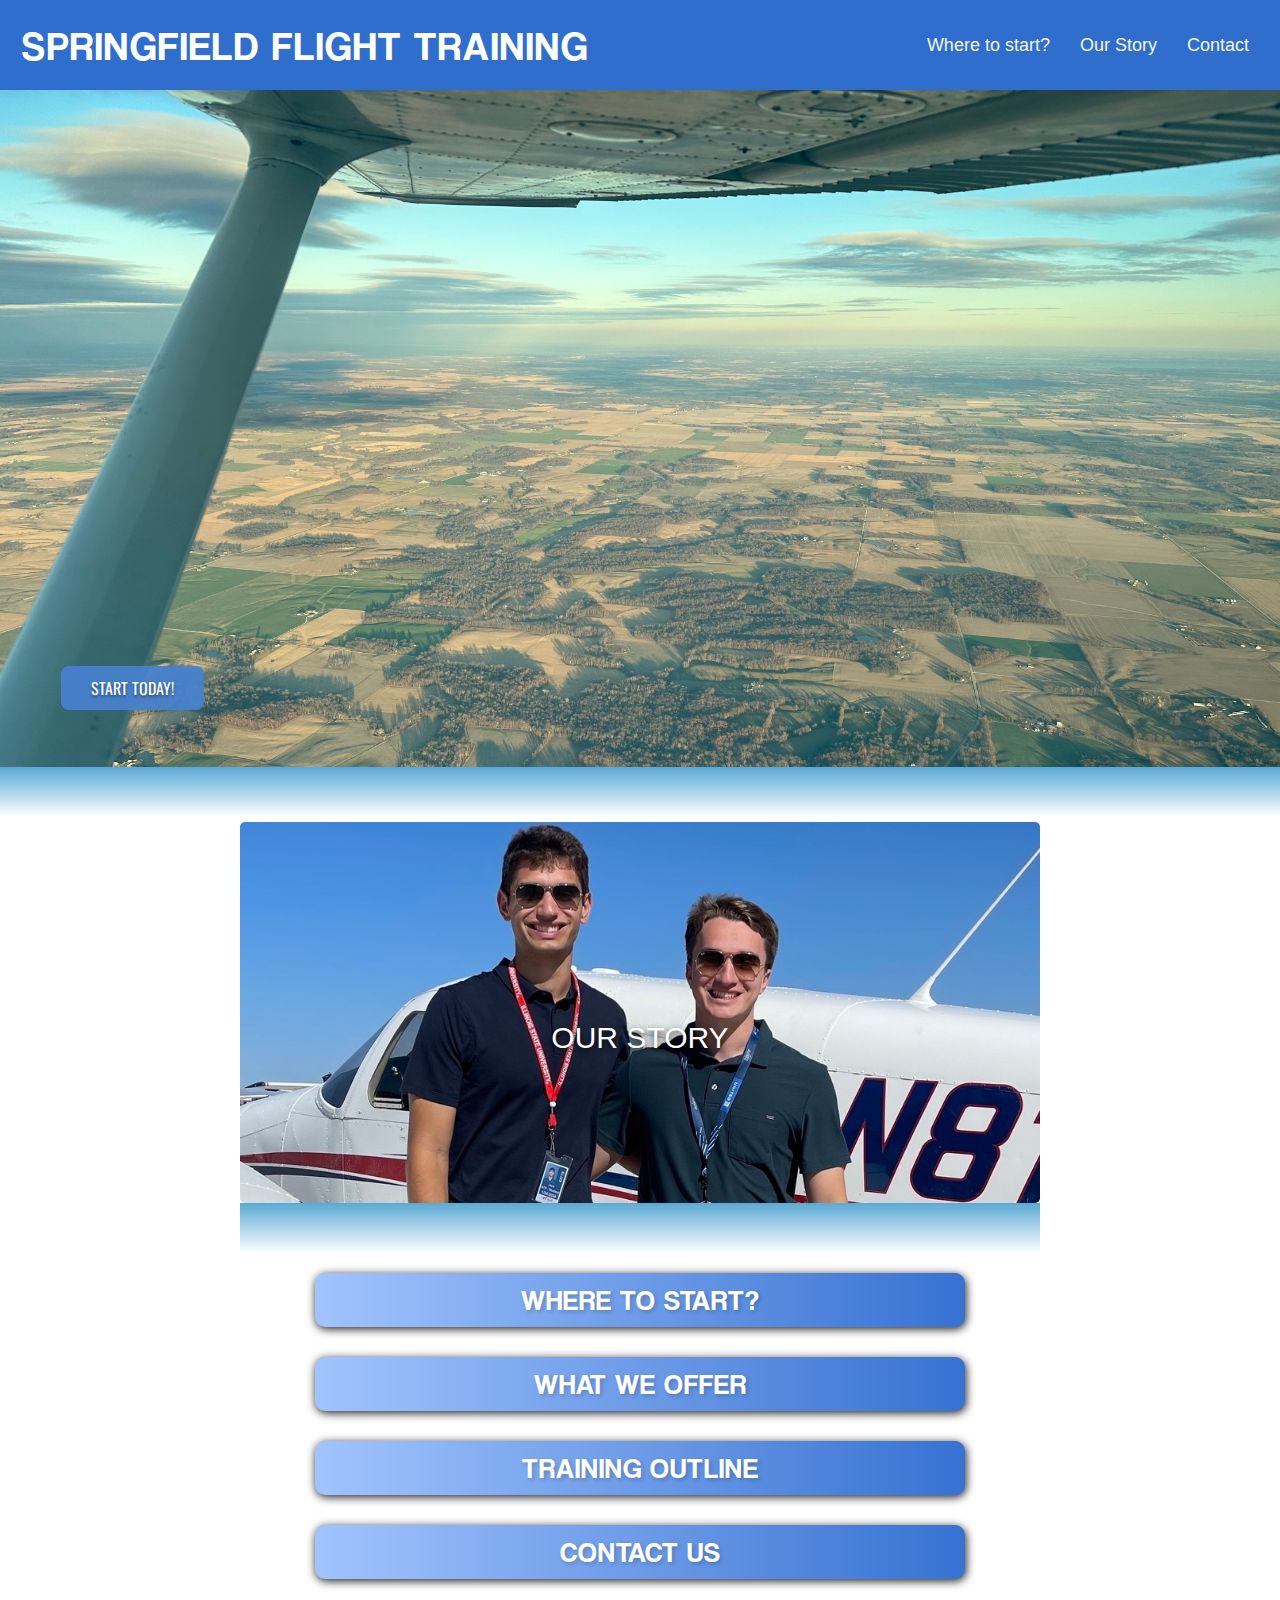
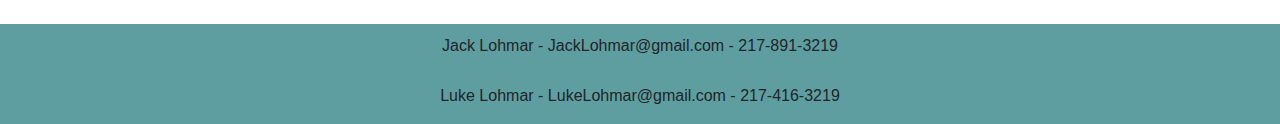
==== index.html @ 1f179954 "more styling added. gradient rect transition" ====
<!DOCTYPE html>
<html lang="en">

<head>
  <meta charset="UTF-8" />
  <meta name="viewport" content="width=device-width, initial-scale=1, maximum-scale=1, user-scalable=no">


  <title>Springfield Flight Training</title>

  <!-- Bootstrap CSS -->
  <link rel="stylesheet" href="https://stackpath.bootstrapcdn.com/bootstrap/4.5.2/css/bootstrap.min.css" />

  <!-- Optional: Bootstrap JavaScript and Popper.js (if you need them) -->
  <!-- These should be placed at the end of the body section for better performance -->

  <!-- jQuery (required for Bootstrap JavaScript) -->
  <script src="https://code.jquery.com/jquery-3.5.1.slim.min.js"></script>

  <!-- Popper.js (required for Bootstrap JavaScript) -->
  <script src="https://cdn.jsdelivr.net/npm/@popperjs/core@2.0.7/dist/umd/popper.min.js"></script>

  <!-- Bootstrap JavaScript -->
  <script src="https://stackpath.bootstrapcdn.com/bootstrap/4.5.2/js/bootstrap.min.js"></script>

  <!-- Google Fonts -->
  <link rel="preconnect" href="https://fonts.googleapis.com">
  <link rel="preconnect" href="https://fonts.gstatic.com" crossorigin>
  <link href="https://fonts.googleapis.com/css2?family=Oswald:wght@200..700&display=swap" rel="stylesheet">

  <!--Link to external css-->
  <link rel="stylesheet" href="styles.css" />
  <link rel="stylesheet" href="styles2.css" />
</head>

<body>
  <div class="container-custom-size container-fluid no-padding-container">
    <!--NAVBAR BEGIN-->
    <nav class="navbar navbar-expand-lg navbar-light">
      <a class="navbar-brand" href="index.html">
        <h1 id="flightSchoolTitle">Springfield Flight Training</h1>
      </a>
      <button class="navbar-toggler custom-toggler-color" type="button" data-toggle="collapse"
        data-target="#navbarNavAltMarkup" aria-controls="navbarNavAltMarkup" aria-expanded="false"
        aria-label="Toggle navigation" style="margin-left: -15px;">
        <span class="navbar-toggler-icon"></span>
      </button>
      <div class="collapse navbar-collapse" id="navbarNavAltMarkup">
        <ul class="navbar-nav ml-auto">
          <li class="nav-item">
            <a class="nav-link" id="navbarlink" href="index.html">Where to start?</a>
          </li>
          <li class="nav-item">
            <a class="nav-link" id="navbarlink" href="about.html">Our Story</a>
          </li>
          <li class="nav-item">
            <a class="nav-link" id="navbarlink" href="contact.html">Contact</a>
          </li>
        </ul>
      </div>
    </nav>
    <!--NAVBAR END-->
    <div class="image-container">
      <img src="images/HomePageView.jpeg" alt="Your Image Description" id="MainImage" />
      <div class="overlay">
        <h1>Where dreams take flight.</h1>
        <h3>Start your flying journey today with Springfield Flight Training.</h3>
        <button>START TODAY!</button>
      </div>
    </div>


    <!-- TRANSITION RECTANGLE -->
    <div class="gradient-rectangle"></div>

    <!-- INFORMATION BELOW THE BIG PICTURE -->
    <div class="row" style="padding: 0; margin: 0;">
      <div class="col-12">
        <center>
          <div class="overlay-container">
            <a href="#">
              <img src="images/JackAndLuke_Cropped2.jpeg" class="img-fluid columnPics" alt="Responsive Image">
              <h2 id="overlay-text">Our Story</h2>
            </a>
            <div class="gradient-rectangle" style="width:90%; max-width:800px; margin: 0 5%; margin-top: -20px; margin-bottom: 10px;">

            </div>
          </div>
        </center>
      </div>
    </div>  

    <div class="row" style="padding: 0; margin: 0;">
      <div class="col-12">
        <center>
          <div class="overlay-container">
            <a href="#">
              <h2 class="title-button btn-1">Where to start?</h2>
            </a>
          </div>
        </center>
      
      </div>
    </div>

    <div class="row" style="padding: 0; margin: 0;">
      <div class="col-12">
        <center>
          <div class="overlay-container">
            <a href="#">
              <h2 class="title-button btn-1">What we offer</h2>
            </a>
          </div>
        </center>
      
      </div>
    </div>

    <div class="row" style="padding: 0; margin: 0;">
      <div class="col-12">
        <center>
          <div class="overlay-container">
            <a href="#">
              <h2 class="title-button btn-1">Training outline</h2>
            </a>
          </div>
        </center>
      
      </div>
    </div>

    <div class="row" style="padding: 0; margin: 0;">
      <div class="col-12">
        <center>
          <div class="overlay-container">
            <a href="#">
              <h2 class="title-button btn-1">contact us</h2>
            </a>
          </div>
        </center>
      
      </div>
    </div>

    <div class="row">

      <div class="col-12">
        <div class="footer">
          <p>Jack Lohmar - JackLohmar@gmail.com - 217-891-3219</p>
          <p>Luke Lohmar - LukeLohmar@gmail.com - 217-416-3219</p>
        </div>
      </div>
    </div>


  </div>

</body>

</html>
---- styles.css ----
#flightSchoolTitle {
    text-decoration: none;
    color: white;
    font-family: 'Coolvetica', sans-serif;
    text-transform: uppercase;
    letter-spacing: 2px;
font-size: clamp(16px, 4vw, 40px);
    margin-top: 8px;
    margin-left: 1%;

}
#flightSchoolTitle:hover{
  opacity: 0.6
}


/* Main image container */
#MainImage {
    width: 100%;
    overflow: hidden;
    overflow-x: hidden;
    
}

.image-container {
    position: relative;
    width: 100%; /* Adjust the width as needed */
    height: auto; /* Adjust the height as needed */
  }

  .image-container img {
    width: 100%;
    height: auto;
    display: block;
  }

  .overlay {
    position: absolute;
    bottom: 7%;
    left: 4%;
    padding: 10px; /* Adjust padding as needed */
   
  }

  /* WHERE DREAMS TAKE FLIGHT */
  .overlay h1 {
    text-shadow: 0px 5px 12px rgba(0, 0, 0, 0.75);
    color: white;
    font-family: 'Coolvetica';
    font-style: normal;
    font-weight: 400;
    letter-spacing: 1px;
    opacity: 0; /* Initially hidden */
    animation: fadeInUp 1s ease-out forwards; /* Animation properties */
    font-size: clamp(22px, 4vw, 40px);;
  }

    @keyframes fadeInUp {
      0% {
        opacity: 0;
      }
      100% {
        opacity: 1;
      }
    }
  

  /*Start your flying journey today with Springfield Flight Training.*/
  .overlay h3 {
    margin-bottom: 20px;
    text-shadow: 2px 4px 10px rgba(0, 0, 0, 0.7);
    color: white;
    font-family: 'Oswald';
    font-style: normal;
    font-weight: 300;
    letter-spacing: 1px;
    opacity: 0; /* Initially hidden */
    animation: fadeInUp 2s ease-out forwards; /* Animation properties */
    font-size: clamp(16px, 4vw, 30px);
  }

    @keyframes fadeInUp {
      0% {
        opacity: 0;
      }
      100% {
        opacity: 1;
      }
    }

/* Start Today button */
  .overlay button {
    padding: 10px 30px;
    background-color: rgb(71, 129, 203, 0.95); /* Adjust button color as needed */
    border-width: 4px;
    border-color: white;
    color: white;
    border: none;
    cursor: pointer;
    /* font-size: large; */
    border-radius: 8px;
    text-shadow: 0px 2px 3px rgba(0, 0, 0, 0.4);
    font-family: 'Oswald';

  }
.overlay button:hover{
  opacity: 0.8;

}

/* images of the front page */
.columnPics{
    width: 90%;
    max-width: 800px;
    margin: 0 5%;
    border-radius: 5px;
    margin-bottom: 20px;

}

.columnPics:hover{
  opacity: 0.8;
}

.overlay-container {
    position: relative;
}

#overlay-text {
    position: absolute;
    top: 50%;
    left: 50%;
    transform: translate(-50%, -50%);
    text-align: center;
    color: white;
    font-size: clamp(26px, 4vw, 30px);
    text-shadow: 0px 3px 7px rgba(0, 0, 0, 0.9); /* Add the drop shadow with blur effect */
    text-transform: uppercase;
}

/* Buttons below our story picture */

.title-button {
  font-family: 'Coolvetica';
  text-transform: uppercase;
  letter-spacing: 1px;
  font-size: clamp(20px, 4vw, 28px);
  flex: 1 1 auto;
  width: 70%;
  max-width: 650px;
  background-color: rgb(53, 112, 209);
  height: 6vh;
  display: flex;
  align-items: center;
  justify-content: center;
  margin: 0 5%;
  border-radius: 10px;
  color: white;
  text-shadow: 2px 2px 4px rgba(0, 0, 0, 0.2); /* Adjust values as needed */
  margin-top: 10px;
  margin-bottom: 20px;
  transition: 0.5s;
  background-size: 200% auto;
 /* text-shadow: 0px 0px 10px rgba(0,0,0,0.2);*/
  border-radius: 10px;
  box-shadow: 1px 2px 10px rgba(0, 0, 0, 0.9); /* Adjust values as needed */

 }


.title-button:hover {
  background-position: right center; /* change the direction of the change here */
}


.btn-1 {
  background-image: linear-gradient(to right, #a1c4fd 0%, rgb(53, 112, 209) 51%, #a1c4fd 100%);
}

a:hover{
  text-decoration: none;
}


/* NAVBAR */
.navbar {
    width: 100%;
    background-color: #2F6ECC;
  }
  
.nav-item{
    color: white;
    text-decoration: none;
    font-size: large;
    font-family: 'Roboto', sans-serif;

}

#navbarlink{
    color: whitesmoke;
    font-size: large;
    font-family: 'Roboto', sans-serif;
    padding-left: 15px;
    padding-right: 15px;
    /* text-transform: uppercase; */
}

/* Transition rectangle */
.gradient-rectangle {
    width: 100%;
    height: 50px; /* Adjust the height as needed */
    background: linear-gradient(to bottom, rgb(81, 165, 211, 0.95),rgb(255, 255, 255)); /* Adjust gradient colors as needed */
    transition: background 0.8s ease; /* Adjust transition properties as needed */
    margin-bottom: 5px;
  }

  /* Footer */
  .footer{
    width: 100%;
    height: 100px;
    background-color: cadetblue;
    margin-top: 25px;
  }
  .footer p {
    padding-top: 10px;
    align-items: center;
    text-align: center;
  }


/* Bootstrap adjustments */
.no-padding-container {
    padding-left: 0;
    padding-right: 0;
  }

.custom-toggler-color {
    color: white; /* Replace with your desired color code */
    border: white;
}

@media (min-width: 600px) {
    .container-custom-size {
      max-width: 1400px; /* Adjust the max-width according to your needs */
    }
} 


  @font-face {
    font-family: 'Coolvetica'; /* Replace with the desired font name */
    src: url('fonts/coolvetica/coolvetica.otf') format('opentype'); /* Adjust the path to your font file */
    font-weight: normal;
    font-style: normal;
  }
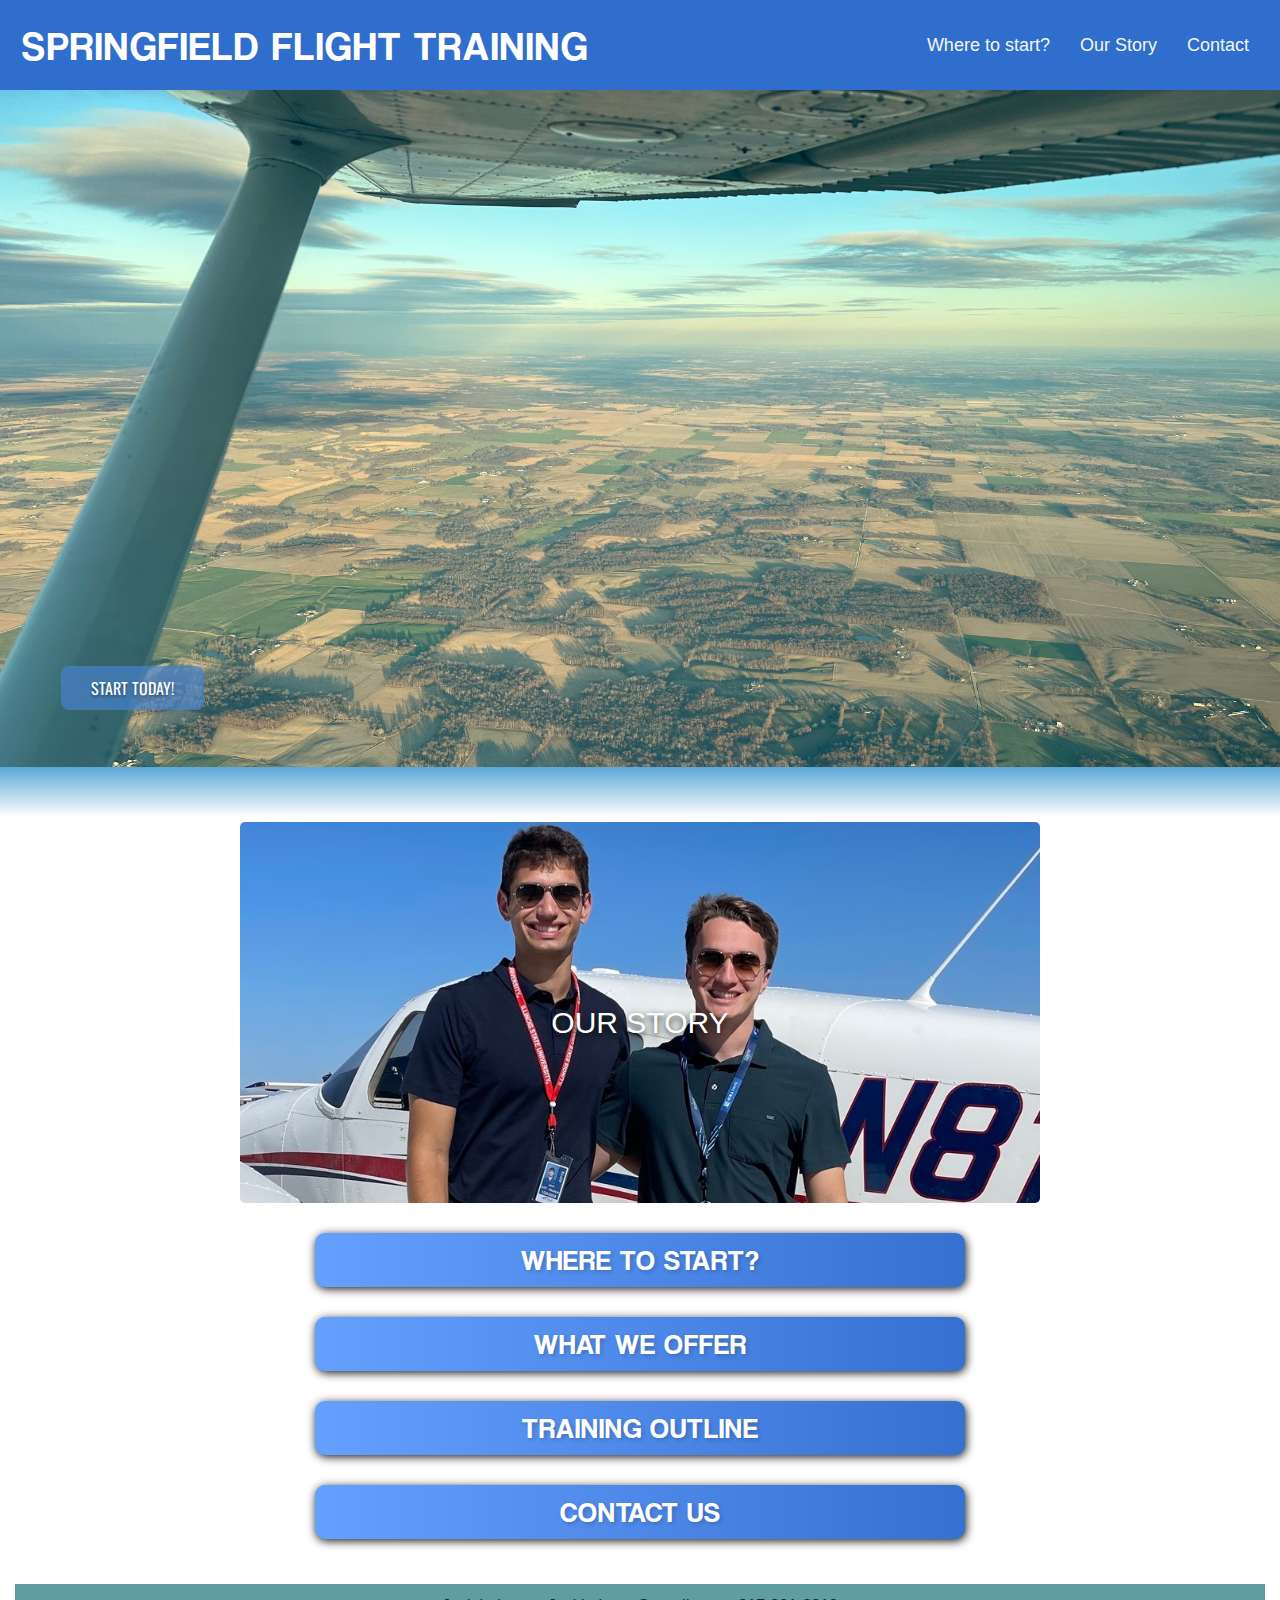
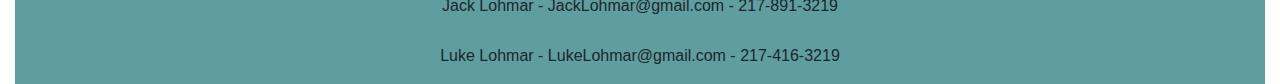
==== commit 86133b0e: "fixed styling bugs" ====
--- a/index.html
+++ b/index.html
@@ -36,7 +36,7 @@
 <body>
   <div class="container-custom-size container-fluid no-padding-container">
     <!--NAVBAR BEGIN-->
-    <nav class="navbar navbar-expand-lg navbar-light">
+    <nav class="navbar navbar-expand-lg navbar-dark">
       <a class="navbar-brand" href="index.html">
         <h1 id="flightSchoolTitle">Springfield Flight Training</h1>
       </a>
@@ -82,7 +82,6 @@
               <img src="images/JackAndLuke_Cropped2.jpeg" class="img-fluid columnPics" alt="Responsive Image">
               <h2 id="overlay-text">Our Story</h2>
             </a>
-            <div class="gradient-rectangle" style="width:90%; max-width:800px; margin: 0 5%; margin-top: -20px; margin-bottom: 10px;">
 
             </div>
           </div>
@@ -142,17 +141,14 @@
       </div>
     </div>
 
-    <div class="row">
-
-      <div class="col-12">
+    <div class="row" style="width: 100%; padding: 0; margin: 0;">
+      <div class="col-md-12">
         <div class="footer">
           <p>Jack Lohmar - JackLohmar@gmail.com - 217-891-3219</p>
           <p>Luke Lohmar - LukeLohmar@gmail.com - 217-416-3219</p>
         </div>
       </div>
     </div>
-
-
   </div>
 
 </body>
--- a/styles.css
+++ b/styles.css
@@ -91,7 +91,7 @@
 /* Start Today button */
   .overlay button {
     padding: 10px 30px;
-    background-color: rgb(71, 129, 203, 0.95); /* Adjust button color as needed */
+    background-color: rgb(71, 129, 203, 0.7); /* Adjust button color as needed */
     border-width: 4px;
     border-color: white;
     color: white;
@@ -174,7 +174,7 @@
 
 
 .btn-1 {
-  background-image: linear-gradient(to right, #a1c4fd 0%, rgb(53, 112, 209) 51%, #a1c4fd 100%);
+  background-image: linear-gradient(to right, #65a0ff 0%, rgb(53, 112, 209) 51%, #a1c4fd 100%);
 }
 
 a:hover{
@@ -225,6 +225,7 @@
     padding-top: 10px;
     align-items: center;
     text-align: center;
+    width:100%;
   }
 
 
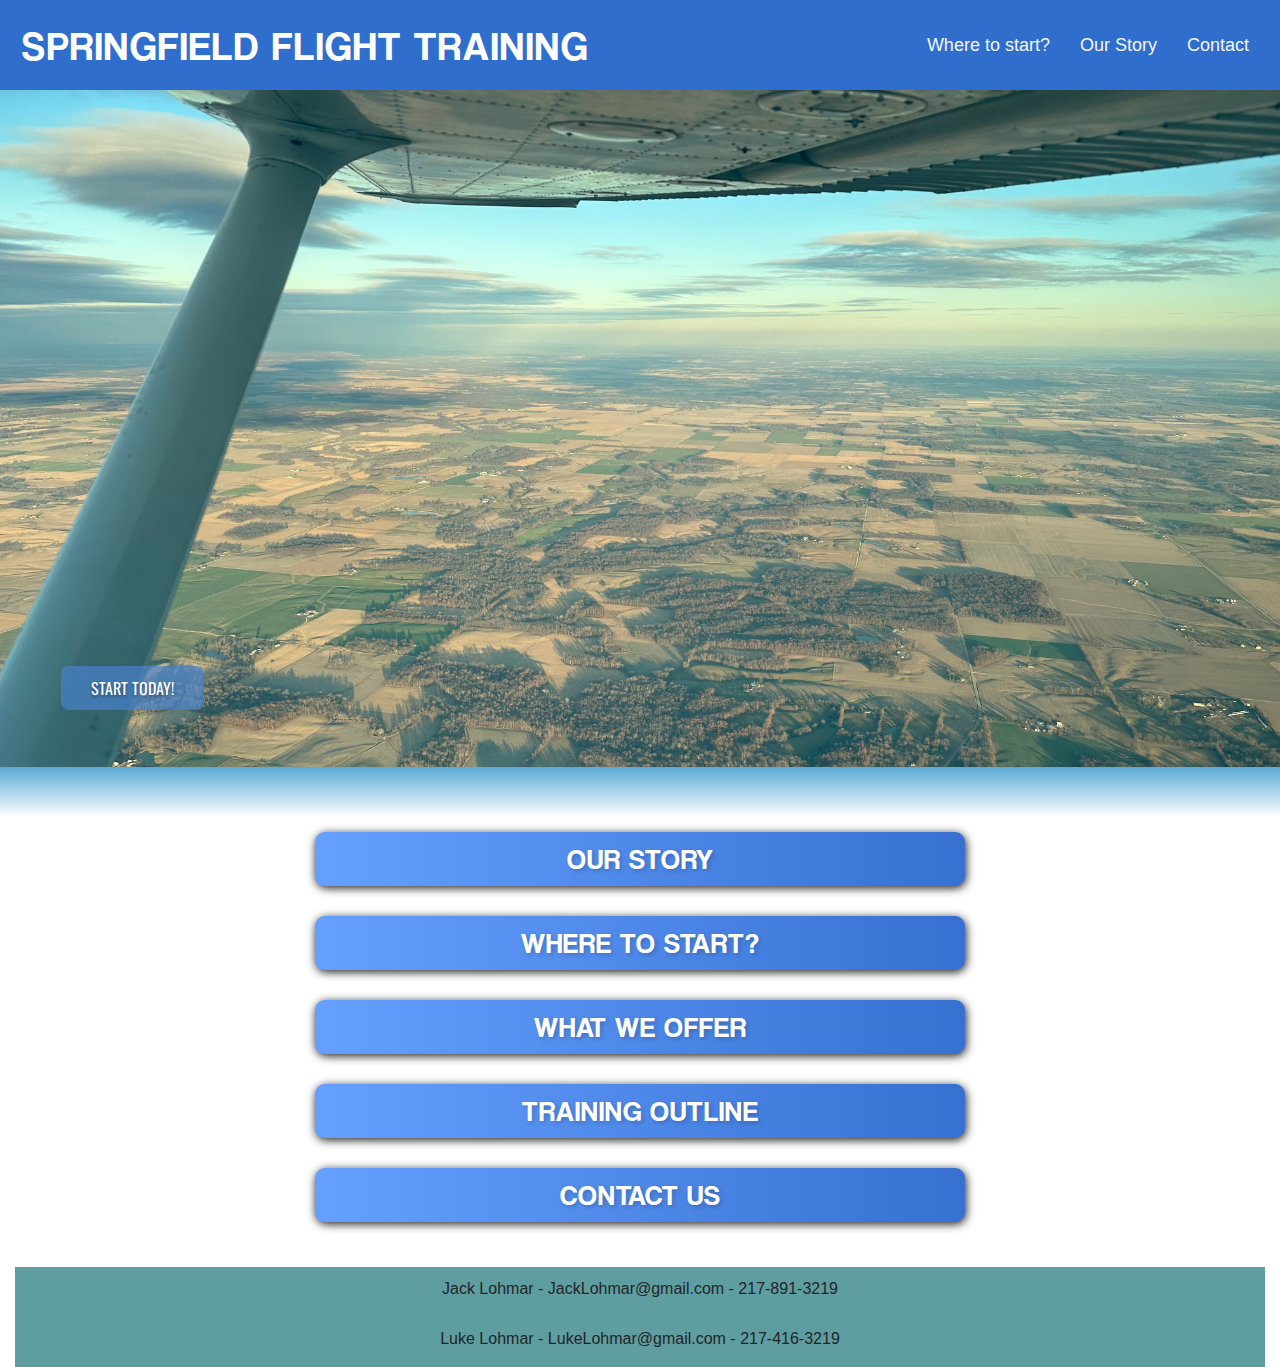
==== commit ecfe96ef: "fixed styling" ====
--- a/index.html
+++ b/index.html
@@ -74,12 +74,12 @@
     <div class="gradient-rectangle"></div>
 
     <!-- INFORMATION BELOW THE BIG PICTURE -->
-    <div class="row" style="padding: 0; margin: 0;">
+    <!-- <div class="row" style="padding: 0; margin: 0;">
       <div class="col-12">
         <center>
           <div class="overlay-container">
             <a href="#">
-              <img src="images/JackAndLuke_Cropped2.jpeg" class="img-fluid columnPics" alt="Responsive Image">
+              <img src="images/JackAndLuke_Cropped2.jpeg" class="img-fluid title-button btn-1" alt="Responsive Image">
               <h2 id="overlay-text">Our Story</h2>
             </a>
 
@@ -87,7 +87,20 @@
           </div>
         </center>
       </div>
-    </div>  
+    </div>   -->
+
+    <div class="row" style="padding: 0; margin: 0;">
+      <div class="col-12">
+        <center>
+          <div class="overlay-container">
+            <a href="#">
+              <h2 class="title-button btn-1">our story</h2>
+            </a>
+          </div>
+        </center>
+      
+      </div>
+    </div>
 
     <div class="row" style="padding: 0; margin: 0;">
       <div class="col-12">
--- a/styles.css
+++ b/styles.css
@@ -146,7 +146,7 @@
   letter-spacing: 1px;
   font-size: clamp(20px, 4vw, 28px);
   flex: 1 1 auto;
-  width: 70%;
+  width: 90%;
   max-width: 650px;
   background-color: rgb(53, 112, 209);
   height: 6vh;
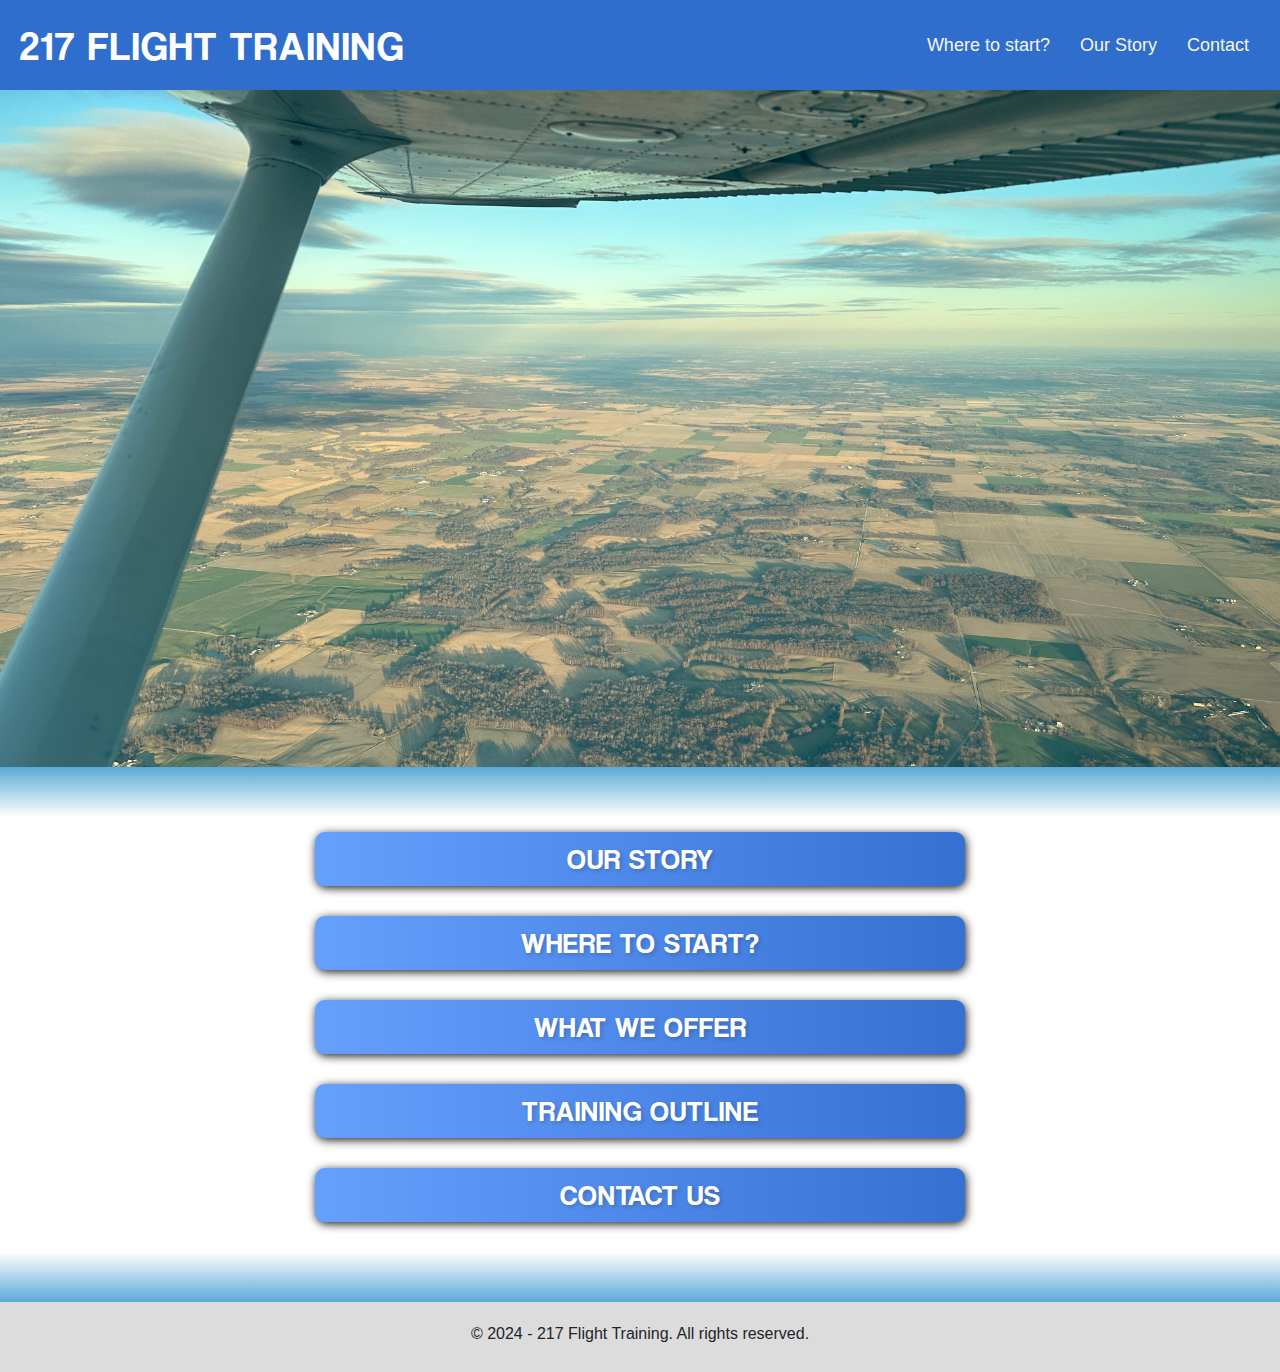
==== commit a576f585: "styling added footer" ====
--- a/index.html
+++ b/index.html
@@ -38,7 +38,7 @@
     <!--NAVBAR BEGIN-->
     <nav class="navbar navbar-expand-lg navbar-dark">
       <a class="navbar-brand" href="index.html">
-        <h1 id="flightSchoolTitle">Springfield Flight Training</h1>
+        <h1 id="flightSchoolTitle">217 Flight Training</h1>
       </a>
       <button class="navbar-toggler custom-toggler-color" type="button" data-toggle="collapse"
         data-target="#navbarNavAltMarkup" aria-controls="navbarNavAltMarkup" aria-expanded="false"
@@ -63,9 +63,9 @@
     <div class="image-container">
       <img src="images/HomePageView.jpeg" alt="Your Image Description" id="MainImage" />
       <div class="overlay">
-        <h1>Where dreams take flight.</h1>
-        <h3>Start your flying journey today with Springfield Flight Training.</h3>
-        <button>START TODAY!</button>
+        <h1>Start your aviation journey today</h1>
+        <h3>Flight instructors now available at KSPI.</h3>
+        <!-- <button>START TODAY!</button> -->
       </div>
     </div>
 
@@ -98,7 +98,7 @@
             </a>
           </div>
         </center>
-      
+
       </div>
     </div>
 
@@ -111,7 +111,7 @@
             </a>
           </div>
         </center>
-      
+
       </div>
     </div>
 
@@ -124,7 +124,7 @@
             </a>
           </div>
         </center>
-      
+
       </div>
     </div>
 
@@ -137,7 +137,7 @@
             </a>
           </div>
         </center>
-      
+
       </div>
     </div>
 
@@ -150,18 +150,52 @@
             </a>
           </div>
         </center>
-      
-      </div>
-    </div>
-
-    <div class="row" style="width: 100%; padding: 0; margin: 0;">
-      <div class="col-md-12">
-        <div class="footer">
-          <p>Jack Lohmar - JackLohmar@gmail.com - 217-891-3219</p>
-          <p>Luke Lohmar - LukeLohmar@gmail.com - 217-416-3219</p>
-        </div>
-      </div>
-    </div>
+
+      </div>
+    </div>
+
+    <div class="gradient-rectangle2"></div>
+    
+    <footer>
+      <div class="container">
+          <!-- <div class="row" style="padding-top: 10px;">
+              <div class="col-6">
+                  <p>Jack Lohmar</p>
+                  <p>JackLohmar@gmail.com</p>
+                  <p>+1 (217) 891-3219</p>
+              </div>
+              <div class="col-6">
+                <p>Luke Lohmar</p>
+                <p>LukeLohmarCFI@gmail.com</p>
+                <p>+1 (217) 416-3219</p>
+              </div>
+          </div> -->
+          <div class="row justify-content-center">
+            <div class="col-12">
+              <p style="text-align: center; padding: 10px;">&copy; 2024 - 217 Flight Training. All rights reserved.</p>
+            </div>
+        </div>
+      </div>
+  </footer>
+
+    <!-- <footer>
+      <div class="row">
+        <div class="col-6">
+          <p>Jack Lohmar <br>JackLohmar@gmail.com <br>217-891-3219</p>
+        </div>
+        <div class="col-6">
+          <p>Luke Lohmar <br>LukeLohmarCFI@gmail.com <br>217-416-3219</p>
+        </div>
+      </div>
+
+      <div class="row" style="padding: 0; margin: 0;">
+        <div class="col-12">
+          <p style="text-align: center;">&copy; 2024 Your Website. All rights reserved.</p>
+        </div>
+      </div>
+
+    </footer> -->
+
   </div>
 
 </body>
--- a/styles.css
+++ b/styles.css
@@ -52,7 +52,7 @@
     letter-spacing: 1px;
     opacity: 0; /* Initially hidden */
     animation: fadeInUp 1s ease-out forwards; /* Animation properties */
-    font-size: clamp(22px, 4vw, 40px);;
+    font-size: clamp(20px, 4vw, 40px);;
   }
 
     @keyframes fadeInUp {
@@ -76,7 +76,7 @@
     letter-spacing: 1px;
     opacity: 0; /* Initially hidden */
     animation: fadeInUp 2s ease-out forwards; /* Animation properties */
-    font-size: clamp(16px, 4vw, 30px);
+    font-size: clamp(18px, 4vw, 30px);
   }
 
     @keyframes fadeInUp {
@@ -214,20 +214,22 @@
     margin-bottom: 5px;
   }
 
+  .gradient-rectangle2 {
+    width: 100%;
+    height: 50px; /* Adjust the height as needed */
+    background: linear-gradient(to bottom, rgb(255, 255, 255),rgb(81, 165, 211, 0.95)); /* Adjust gradient colors as needed */
+    transition: background 0.8s ease; /* Adjust transition properties as needed */
+    margin-top: 10px;
+  }
+
   /* Footer */
-  .footer{
-    width: 100%;
-    height: 100px;
-    background-color: cadetblue;
-    margin-top: 25px;
-  }
-  .footer p {
+  footer{
+    width: 100%;
+
+    background-color: gainsboro;
     padding-top: 10px;
-    align-items: center;
-    text-align: center;
-    width:100%;
-  }
-
+
+  }
 
 /* Bootstrap adjustments */
 .no-padding-container {
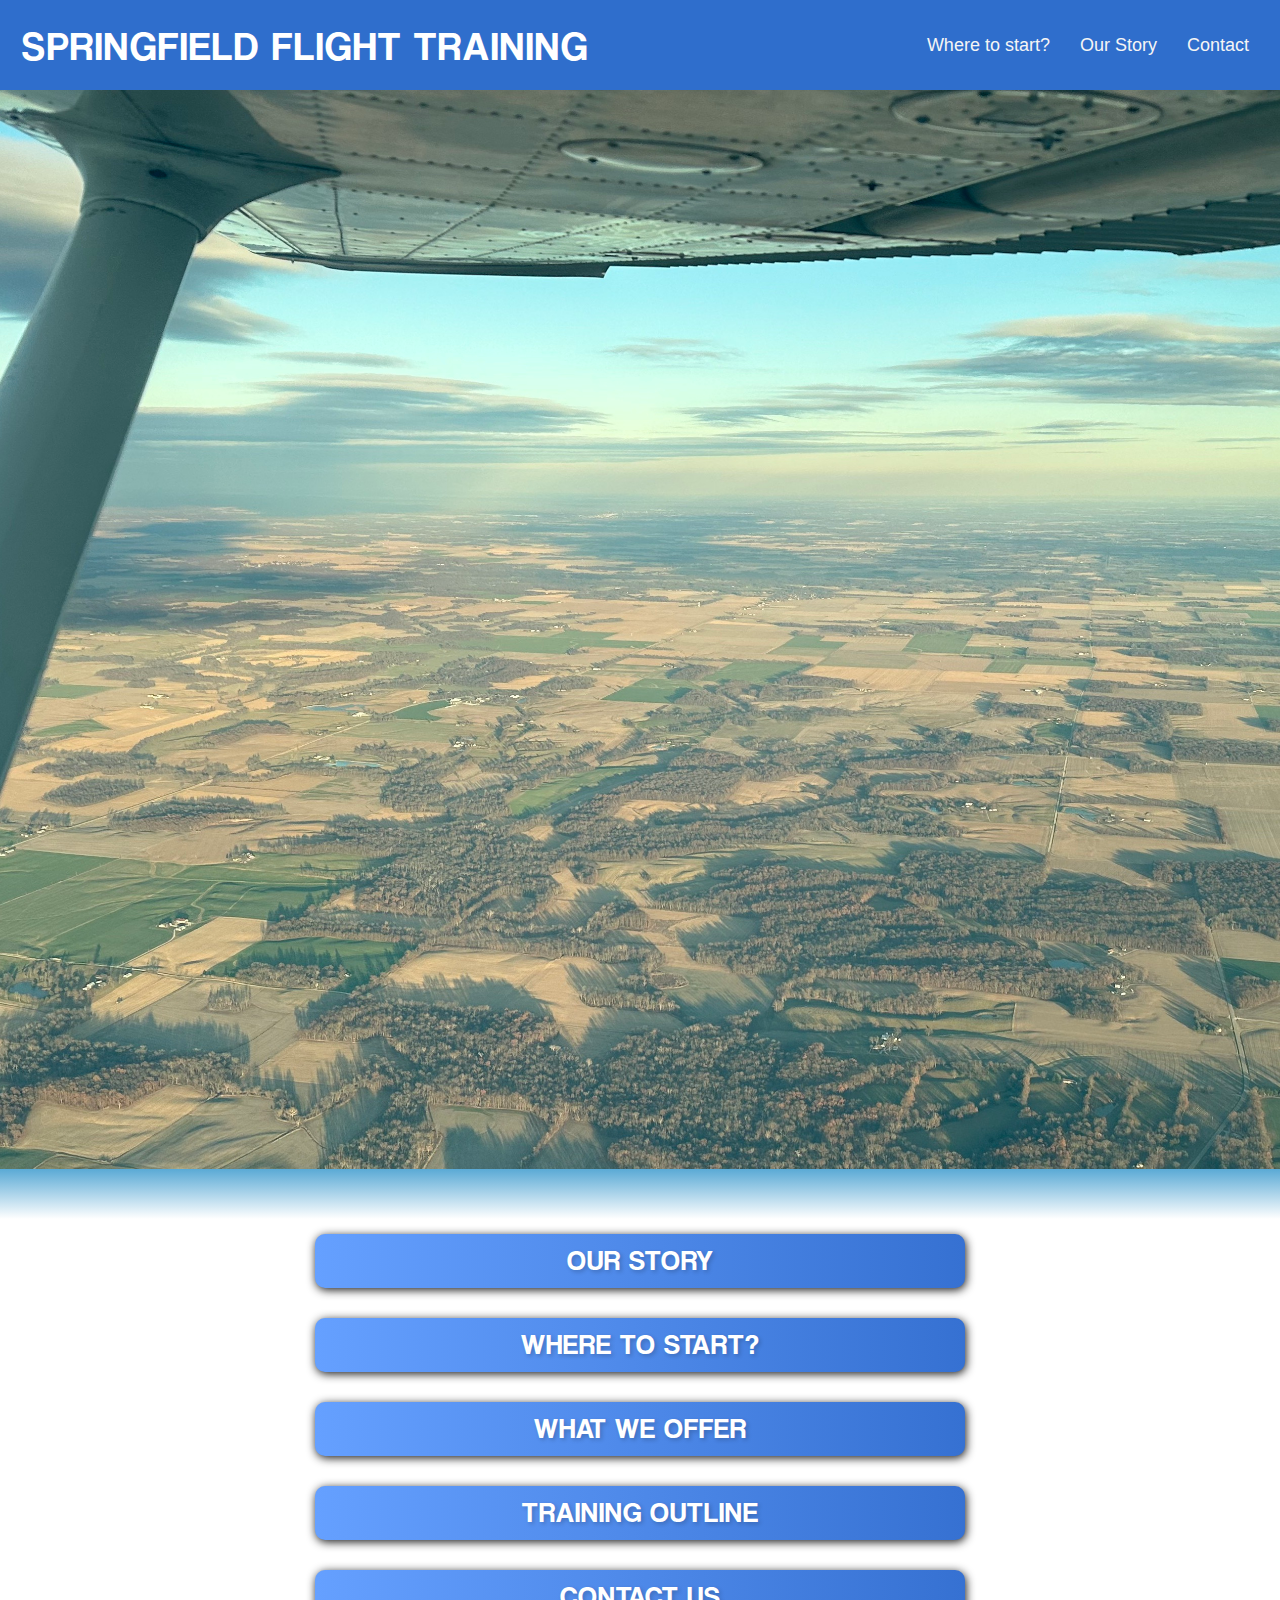
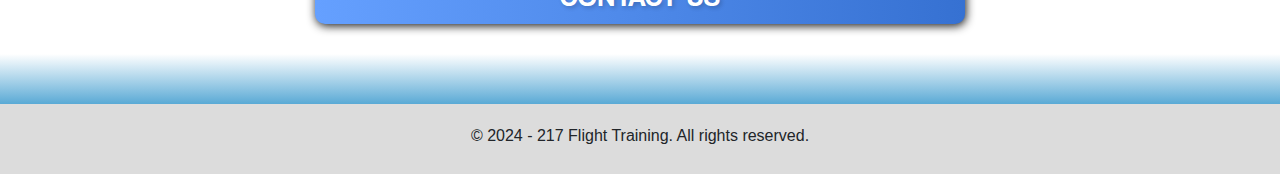
==== commit 4fda21f4: "changed home page picture" ====
--- a/index.html
+++ b/index.html
@@ -38,7 +38,7 @@
     <!--NAVBAR BEGIN-->
     <nav class="navbar navbar-expand-lg navbar-dark">
       <a class="navbar-brand" href="index.html">
-        <h1 id="flightSchoolTitle">217 Flight Training</h1>
+        <h1 id="flightSchoolTitle">springfield Flight Training</h1>
       </a>
       <button class="navbar-toggler custom-toggler-color" type="button" data-toggle="collapse"
         data-target="#navbarNavAltMarkup" aria-controls="navbarNavAltMarkup" aria-expanded="false"
@@ -61,7 +61,7 @@
     </nav>
     <!--NAVBAR END-->
     <div class="image-container">
-      <img src="images/HomePageView.jpeg" alt="Your Image Description" id="MainImage" />
+      <img src="images/HomePageView2.jpeg" alt="Your Image Description" id="MainImage" />
       <div class="overlay">
         <h1>Start your aviation journey today</h1>
         <h3>Flight instructors now available at KSPI.</h3>
@@ -132,7 +132,7 @@
       <div class="col-12">
         <center>
           <div class="overlay-container">
-            <a href="#">
+            <a href="training_outline.html">
               <h2 class="title-button btn-1">Training outline</h2>
             </a>
           </div>
@@ -145,7 +145,7 @@
       <div class="col-12">
         <center>
           <div class="overlay-container">
-            <a href="#">
+            <a href="contact.html">
               <h2 class="title-button btn-1">contact us</h2>
             </a>
           </div>
--- a/styles.css
+++ b/styles.css
@@ -36,8 +36,8 @@
 
   .overlay {
     position: absolute;
-    bottom: 7%;
-    left: 4%;
+    bottom: 15%;
+    left: 6%;
     padding: 10px; /* Adjust padding as needed */
    
   }
@@ -52,7 +52,8 @@
     letter-spacing: 1px;
     opacity: 0; /* Initially hidden */
     animation: fadeInUp 1s ease-out forwards; /* Animation properties */
-    font-size: clamp(20px, 4vw, 40px);;
+    font-size: clamp(20px, 4vw, 40px);
+    text-transform: uppercase;
   }
 
     @keyframes fadeInUp {
@@ -76,8 +77,7 @@
     letter-spacing: 1px;
     opacity: 0; /* Initially hidden */
     animation: fadeInUp 2s ease-out forwards; /* Animation properties */
-    font-size: clamp(18px, 4vw, 30px);
-  }
+    font-size: clamp(18px, 4vw, 30px);  }
 
     @keyframes fadeInUp {
       0% {
@@ -146,7 +146,7 @@
   letter-spacing: 1px;
   font-size: clamp(20px, 4vw, 28px);
   flex: 1 1 auto;
-  width: 90%;
+  width: 65%;
   max-width: 650px;
   background-color: rgb(53, 112, 209);
   height: 6vh;
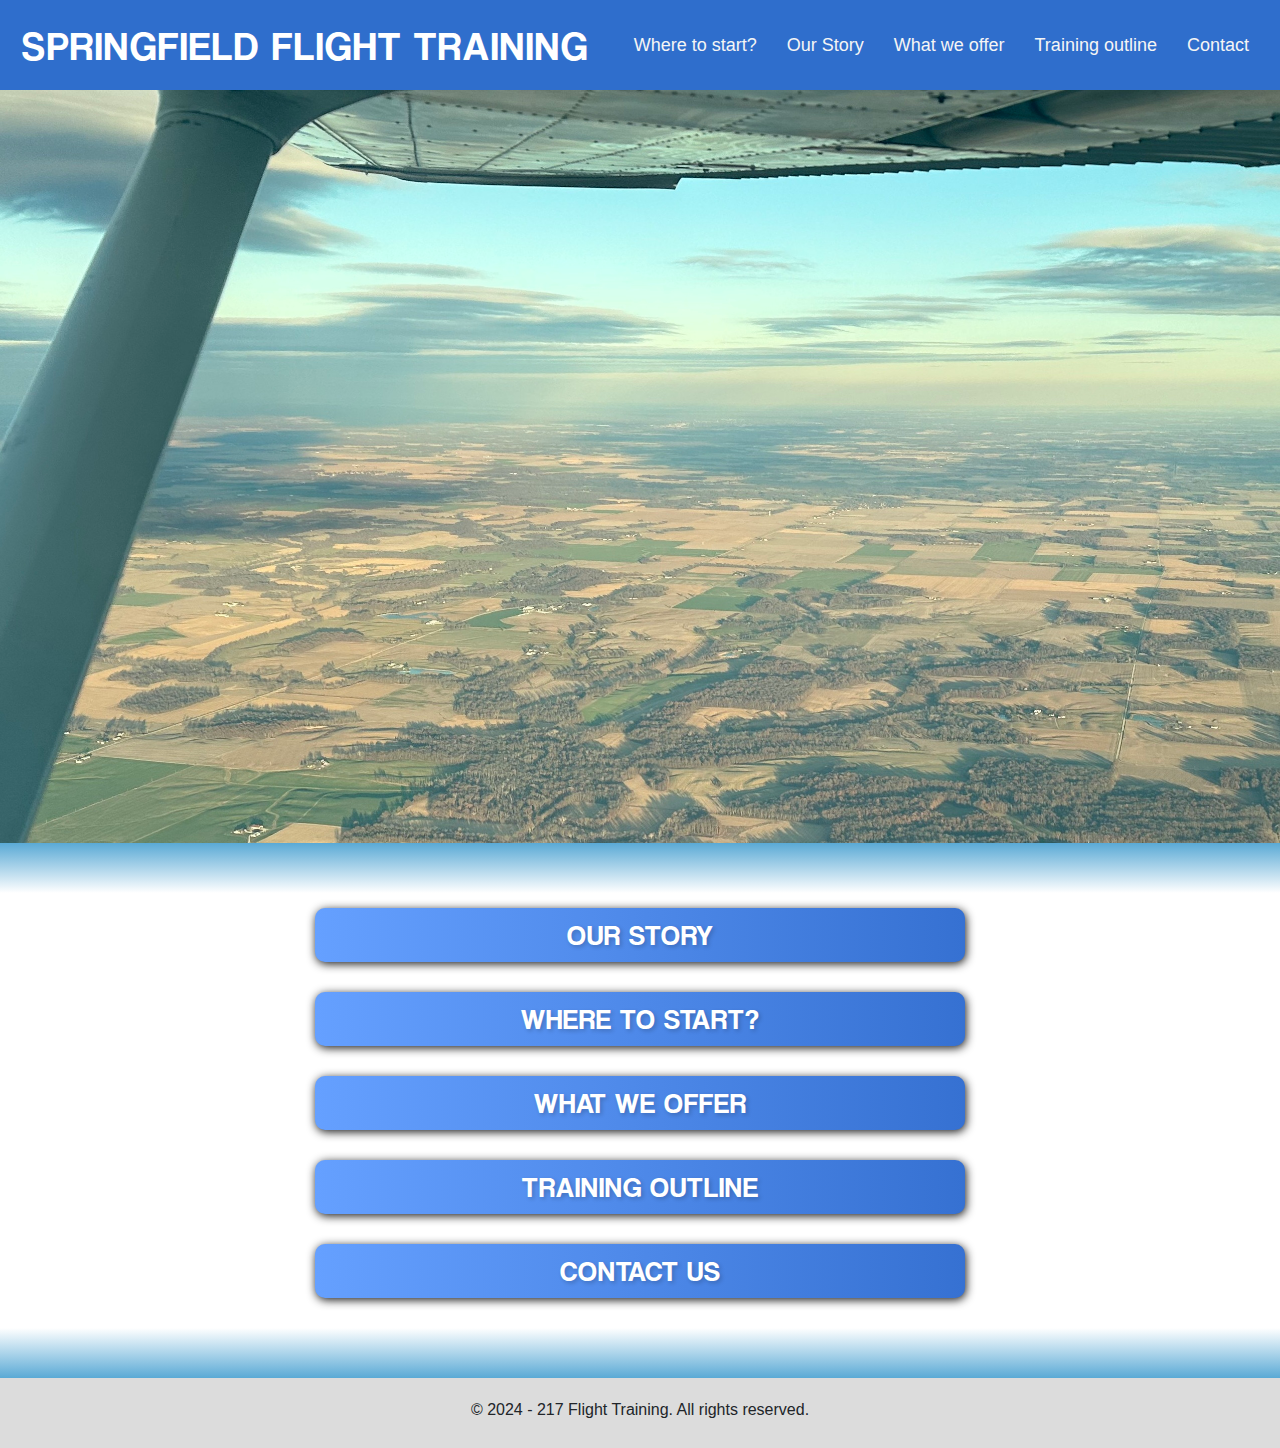
==== commit 351a9c8c: "Main page image adjusted" ====
--- a/index.html
+++ b/index.html
@@ -48,10 +48,16 @@
       <div class="collapse navbar-collapse" id="navbarNavAltMarkup">
         <ul class="navbar-nav ml-auto">
           <li class="nav-item">
-            <a class="nav-link" id="navbarlink" href="index.html">Where to start?</a>
+            <a class="nav-link" id="navbarlink" href="ourstory.html">Where to start?</a>
           </li>
           <li class="nav-item">
-            <a class="nav-link" id="navbarlink" href="about.html">Our Story</a>
+            <a class="nav-link" id="navbarlink" href="wheretostart.html">Our Story</a>
+          </li>
+          <li class="nav-item">
+            <a class="nav-link" id="navbarlink" href="whatweoffer.html">What we offer</a>
+          </li>
+          <li class="nav-item">
+            <a class="nav-link" id="navbarlink" href="training_outline.html">Training outline</a>
           </li>
           <li class="nav-item">
             <a class="nav-link" id="navbarlink" href="contact.html">Contact</a>
@@ -61,7 +67,7 @@
     </nav>
     <!--NAVBAR END-->
     <div class="image-container">
-      <img src="images/HomePageView2.jpeg" alt="Your Image Description" id="MainImage" />
+      <img src="images/HomePageView3.jpeg" alt="Your Image Description" id="MainImage" />
       <div class="overlay">
         <h1>Start your aviation journey today</h1>
         <h3>Flight instructors now available at KSPI.</h3>
@@ -74,26 +80,11 @@
     <div class="gradient-rectangle"></div>
 
     <!-- INFORMATION BELOW THE BIG PICTURE -->
-    <!-- <div class="row" style="padding: 0; margin: 0;">
-      <div class="col-12">
-        <center>
-          <div class="overlay-container">
-            <a href="#">
-              <img src="images/JackAndLuke_Cropped2.jpeg" class="img-fluid title-button btn-1" alt="Responsive Image">
-              <h2 id="overlay-text">Our Story</h2>
-            </a>
-
-            </div>
-          </div>
-        </center>
-      </div>
-    </div>   -->
-
     <div class="row" style="padding: 0; margin: 0;">
       <div class="col-12">
         <center>
           <div class="overlay-container">
-            <a href="#">
+            <a href="ourstory.html">
               <h2 class="title-button btn-1">our story</h2>
             </a>
           </div>
@@ -106,7 +97,7 @@
       <div class="col-12">
         <center>
           <div class="overlay-container">
-            <a href="#">
+            <a href="wheretostart.html">
               <h2 class="title-button btn-1">Where to start?</h2>
             </a>
           </div>
@@ -119,7 +110,7 @@
       <div class="col-12">
         <center>
           <div class="overlay-container">
-            <a href="#">
+            <a href="whatweoffer.html">
               <h2 class="title-button btn-1">What we offer</h2>
             </a>
           </div>
@@ -158,18 +149,7 @@
     
     <footer>
       <div class="container">
-          <!-- <div class="row" style="padding-top: 10px;">
-              <div class="col-6">
-                  <p>Jack Lohmar</p>
-                  <p>JackLohmar@gmail.com</p>
-                  <p>+1 (217) 891-3219</p>
-              </div>
-              <div class="col-6">
-                <p>Luke Lohmar</p>
-                <p>LukeLohmarCFI@gmail.com</p>
-                <p>+1 (217) 416-3219</p>
-              </div>
-          </div> -->
+  
           <div class="row justify-content-center">
             <div class="col-12">
               <p style="text-align: center; padding: 10px;">&copy; 2024 - 217 Flight Training. All rights reserved.</p>
@@ -178,24 +158,6 @@
       </div>
   </footer>
 
-    <!-- <footer>
-      <div class="row">
-        <div class="col-6">
-          <p>Jack Lohmar <br>JackLohmar@gmail.com <br>217-891-3219</p>
-        </div>
-        <div class="col-6">
-          <p>Luke Lohmar <br>LukeLohmarCFI@gmail.com <br>217-416-3219</p>
-        </div>
-      </div>
-
-      <div class="row" style="padding: 0; margin: 0;">
-        <div class="col-12">
-          <p style="text-align: center;">&copy; 2024 Your Website. All rights reserved.</p>
-        </div>
-      </div>
-
-    </footer> -->
-
   </div>
 
 </body>
--- a/styles.css
+++ b/styles.css
@@ -146,7 +146,7 @@
   letter-spacing: 1px;
   font-size: clamp(20px, 4vw, 28px);
   flex: 1 1 auto;
-  width: 65%;
+  width: 75%;
   max-width: 650px;
   background-color: rgb(53, 112, 209);
   height: 6vh;
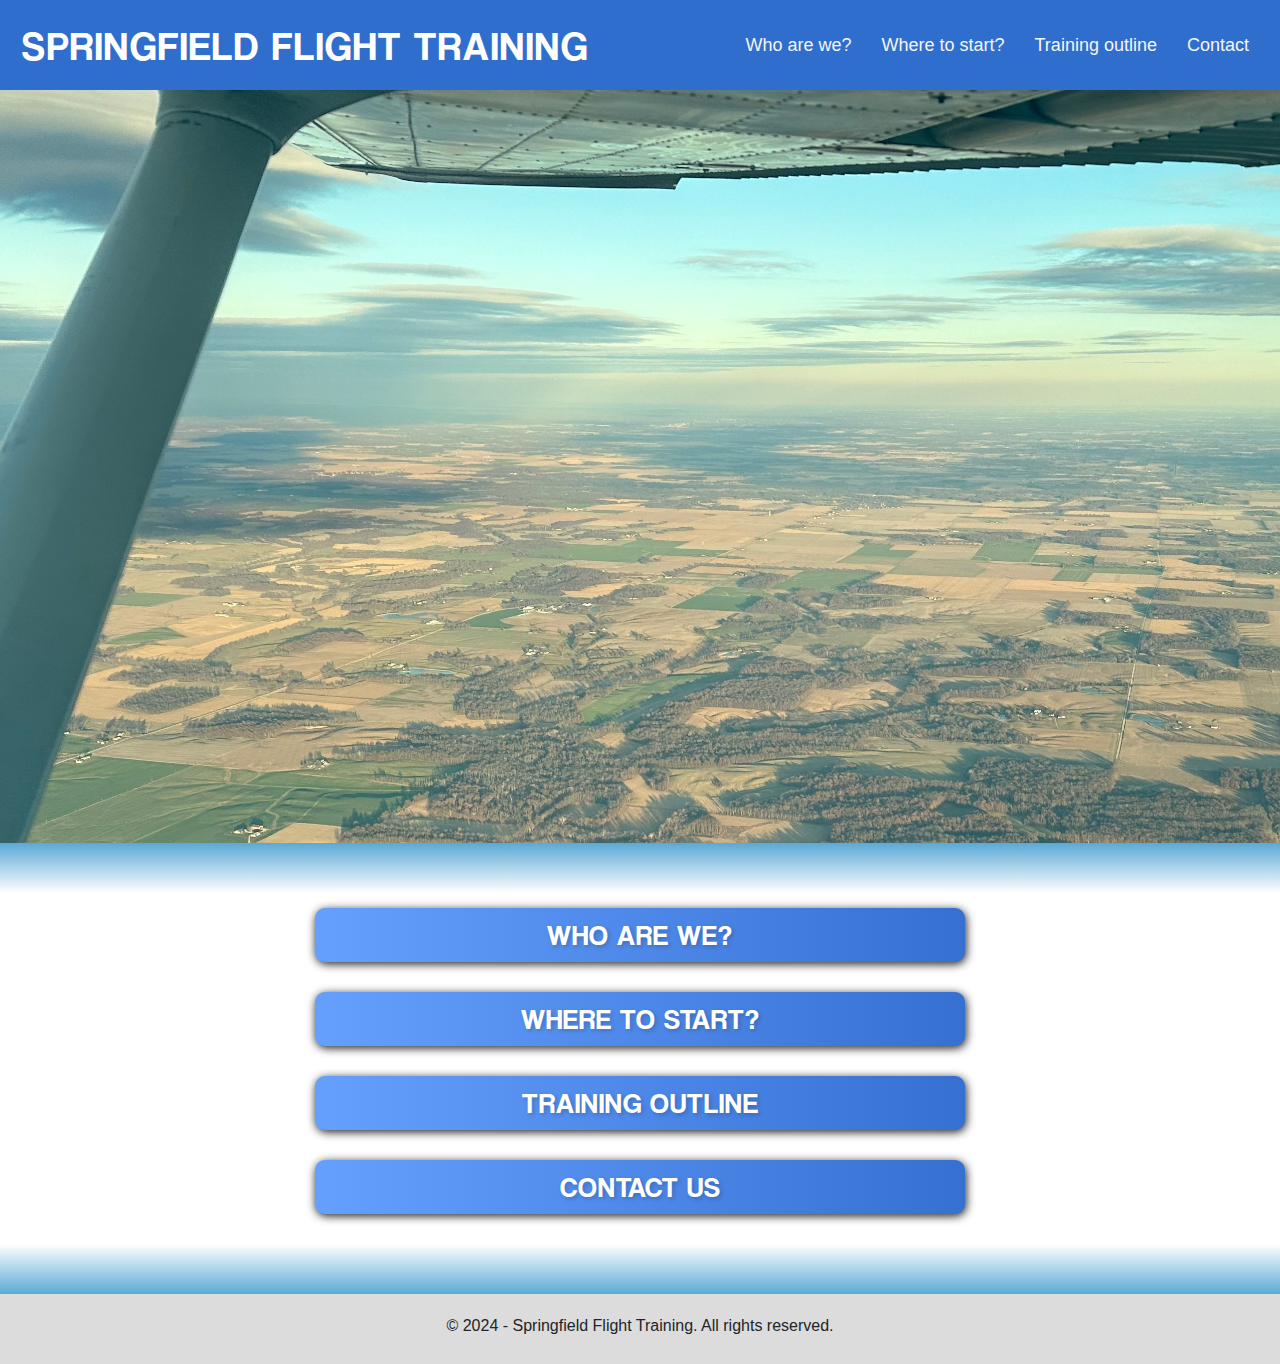
==== commit df402cd4: "Who we are page completed" ====
--- a/index.html
+++ b/index.html
@@ -36,7 +36,7 @@
 <body>
   <div class="container-custom-size container-fluid no-padding-container">
     <!--NAVBAR BEGIN-->
-    <nav class="navbar navbar-expand-lg navbar-dark">
+    <nav class="navbar navbar-expand-xl navbar-dark">
       <a class="navbar-brand" href="index.html">
         <h1 id="flightSchoolTitle">springfield Flight Training</h1>
       </a>
@@ -45,17 +45,17 @@
         aria-label="Toggle navigation" style="margin-left: -15px;">
         <span class="navbar-toggler-icon"></span>
       </button>
-      <div class="collapse navbar-collapse" id="navbarNavAltMarkup">
+      <div class="collapse navbar-collapse" id="navbarNavAltMarkup" >
         <ul class="navbar-nav ml-auto">
           <li class="nav-item">
-            <a class="nav-link" id="navbarlink" href="ourstory.html">Where to start?</a>
+            <a class="nav-link" id="navbarlink" href="ourstory.html">Who are we?</a>
           </li>
           <li class="nav-item">
-            <a class="nav-link" id="navbarlink" href="wheretostart.html">Our Story</a>
+            <a class="nav-link" id="navbarlink" href="wheretostart.html">Where to start?</a>
           </li>
-          <li class="nav-item">
+          <!-- <li class="nav-item">
             <a class="nav-link" id="navbarlink" href="whatweoffer.html">What we offer</a>
-          </li>
+          </li> -->
           <li class="nav-item">
             <a class="nav-link" id="navbarlink" href="training_outline.html">Training outline</a>
           </li>
@@ -85,7 +85,7 @@
         <center>
           <div class="overlay-container">
             <a href="ourstory.html">
-              <h2 class="title-button btn-1">our story</h2>
+              <h2 class="title-button btn-1">Who are we?</h2>
             </a>
           </div>
         </center>
@@ -106,7 +106,7 @@
       </div>
     </div>
 
-    <div class="row" style="padding: 0; margin: 0;">
+    <!-- <div class="row" style="padding: 0; margin: 0;">
       <div class="col-12">
         <center>
           <div class="overlay-container">
@@ -117,7 +117,7 @@
         </center>
 
       </div>
-    </div>
+    </div> -->
 
     <div class="row" style="padding: 0; margin: 0;">
       <div class="col-12">
@@ -152,7 +152,7 @@
   
           <div class="row justify-content-center">
             <div class="col-12">
-              <p style="text-align: center; padding: 10px;">&copy; 2024 - 217 Flight Training. All rights reserved.</p>
+              <p style="text-align: center; padding: 10px;">&copy; 2024 - Springfield Flight Training. All rights reserved.</p>
             </div>
         </div>
       </div>
--- a/styles.css
+++ b/styles.css
@@ -4,7 +4,7 @@
     font-family: 'Coolvetica', sans-serif;
     text-transform: uppercase;
     letter-spacing: 2px;
-font-size: clamp(16px, 4vw, 40px);
+    font-size: clamp(16px, 4vw, 40px);
     margin-top: 8px;
     margin-left: 1%;
 
@@ -13,6 +13,23 @@
   opacity: 0.6
 }
 
+ /*Content pages text */
+ .content-title{
+  font-size: clamp(24px, 6vw, 36px);
+  font-family: 'Coolvetica';
+  text-align: left;
+  padding: 15px;
+  letter-spacing: 1px;
+  animation: fadeInUp 1.5s ease-out forwards;
+ }
+
+.content-p{
+  font-size: clamp(12px, 4vw, 26px);
+  margin-left: 20px;
+  margin-right: 20px;
+  font-family: 'Roboto';
+  animation: fadeInUp 2s ease-out forwards;
+}
 
 /* Main image container */
 #MainImage {
